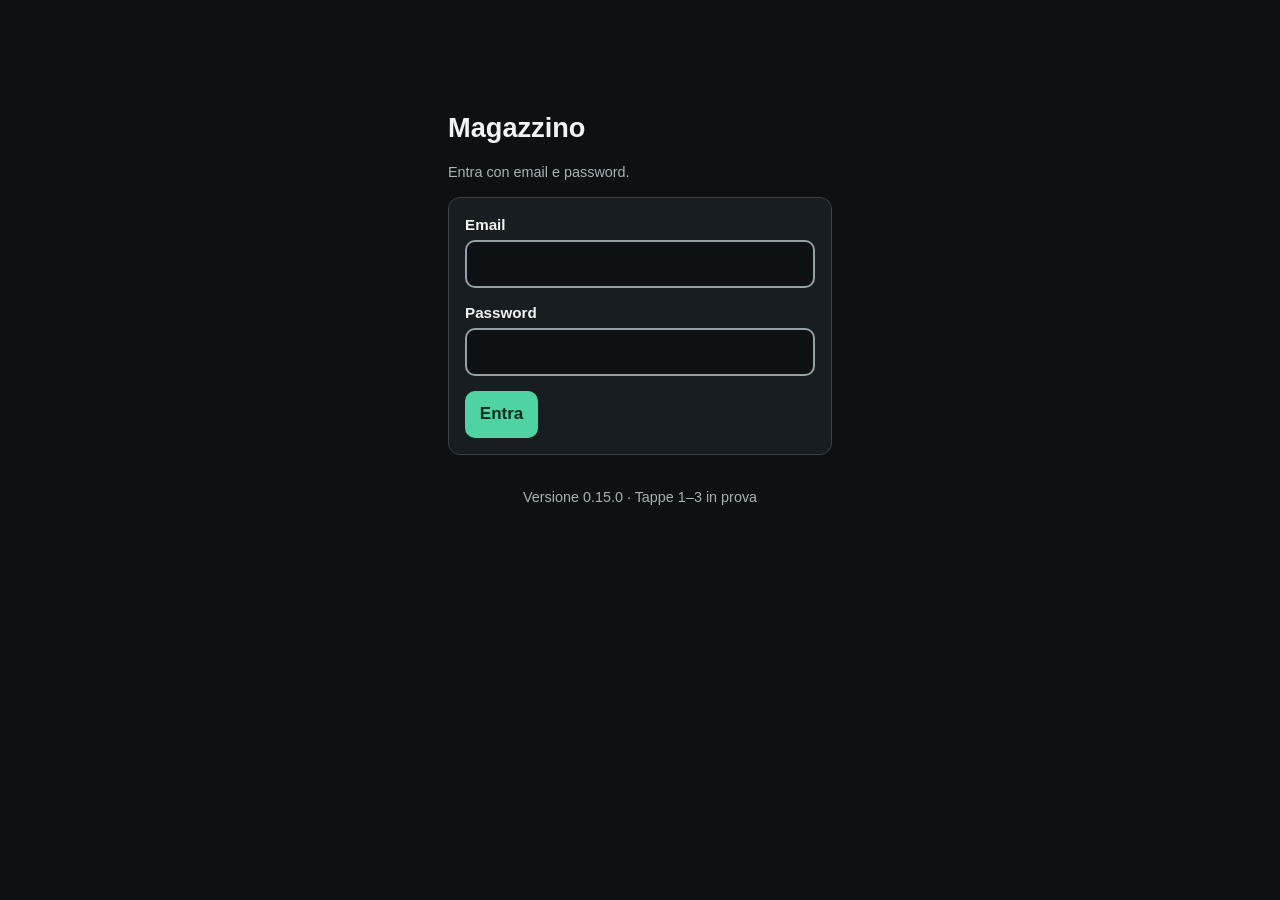
==== index.html @ 23227a6a "Magazzino 0.15.0 Co-Authored-By: Claude Fable 5.2 <noreply@anthropic.com>" ====
<!doctype html>
<html lang="it">
<head>
  <meta charset="utf-8">
  <meta name="viewport" content="width=device-width, initial-scale=1, viewport-fit=cover">
  <meta name="robots" content="noindex">
  <meta name="theme-color" content="#0e1114">
  <meta name="color-scheme" content="dark">
  <title>Magazzino</title>
  <link rel="manifest" href="manifest.webmanifest">
  <link rel="apple-touch-icon" href="icon-180.png">
  <meta name="apple-mobile-web-app-capable" content="yes">
  <meta name="mobile-web-app-capable" content="yes">
  <meta name="apple-mobile-web-app-status-bar-style" content="black-translucent">
  <link rel="stylesheet" href="css/stile.css">
</head>
<body>
  <div id="app"><p class="vuoto">Carico…</p></div>
  <noscript><p class="vuoto">Per usare l'app serve JavaScript attivo.</p></noscript>
  <script type="module" src="js/avvio.js"></script>
</body>
</html>
---- css/stile.css ----
/* Stile scuro (scelta del titolare): fondo quasi nero, testo chiaro, tasti e
   riquadri con un contorno ben visibile. I colori stanno tutti qui in cima. */
:root {
  color-scheme: dark;          /* anche tendine, spunte e barre di scorrimento diventano scure */
  --sfondo: #0e1114;
  --carta: #181d22;            /* schede e righe */
  --campo: #0e1114;            /* dentro i riquadri dove si scrive */
  --testo: #f2f4f3;
  --tenue: #a7b1b4;
  --bordo: #39434a;            /* contorno di schede e righe */
  --bordo-tasto: #93a0a6;      /* contorno di tasti e riquadri: più chiaro, si deve vedere */
  --accento: #4fd3a3;
  --accento-testo: #062a1d;    /* testo scuro sopra i tasti pieni */
  --sopra-pieno: #0b0e11;
  --allarme: #ff8f7a;
  --giallo: #ffd76e;
  --raggio: 12px;
}

* { box-sizing: border-box; }
[hidden] { display: none !important; }

body {
  margin: 0;
  background: var(--sfondo);
  color: var(--testo);
  font: 17px/1.45 -apple-system, BlinkMacSystemFont, "Segoe UI", Roboto, sans-serif;
  -webkit-text-size-adjust: 100%;
}

h1 { font-size: 1.7rem; margin: 0 0 .2rem; }
h2 { font-size: 1.35rem; margin: 0; }
h3 { font-size: 1.05rem; margin: 1.4rem 0 .5rem; }
a { color: var(--accento); }

.centro { max-width: 26rem; margin: 0 auto; padding: 12vh 16px 2rem; }
.sotto, .nota, .aiuto, .piede, footer { color: var(--tenue); font-size: .9rem; }
.piede { margin-top: 2rem; text-align: center; }

.cornice { max-width: 46rem; margin: 0 auto; padding: 0 16px 5.5rem; }
.cornice > header {
  display: flex; flex-wrap: wrap; gap: .4rem 1rem; align-items: center; justify-content: space-between;
  padding: .9rem 0 .6rem;
}
.locale { display: flex; gap: .5rem; align-items: center; font-size: 1.1rem; }
.conto { display: flex; flex-wrap: wrap; gap: .3rem .6rem; align-items: center; }
.cornice > footer { text-align: center; margin-top: 2rem; }

nav {
  display: flex; gap: .4rem; background: var(--carta); border: 2px solid var(--bordo);
  border-radius: var(--raggio); padding: .3rem; margin-bottom: 1.1rem;
}
nav a {
  flex: 1; text-align: center; padding: .6rem .3rem; border-radius: 9px;
  text-decoration: none; color: var(--testo); font-weight: 600;
}
nav a.qui { background: var(--accento); color: var(--accento-testo); }

@media (max-width: 640px) {
  nav.principale {
    position: fixed; left: 0; right: 0; bottom: 0; margin: 0; z-index: 5;
    border-radius: 0; border-width: 1px 0 0;
    padding-bottom: calc(.3rem + env(safe-area-inset-bottom));
  }
  nav a { font-size: .85rem; padding: .7rem .1rem; }
}

.testata { display: flex; align-items: center; justify-content: space-between; gap: .8rem; margin-bottom: .8rem; }
.barra-indietro {
  position: sticky; top: 0; z-index: 4; margin: 0 -16px; padding: .5rem 16px;
  padding-top: calc(.5rem + env(safe-area-inset-top));
  background: var(--sfondo); border-bottom: 2px solid var(--bordo);
}
button.indietro { font-weight: 700; padding: .5rem .9rem; }

button, .pulsante, input, select {
  font: inherit; color: var(--testo); border: 2px solid var(--bordo-tasto); border-radius: 10px;
  background: var(--carta); padding: .6rem .8rem; min-height: 44px;
}
input, select { background: var(--campo); }
input::placeholder { color: var(--tenue); opacity: .8; }
button:hover:not(:disabled), .pulsante:hover { border-color: var(--testo); }
button, .pulsante { cursor: pointer; text-decoration: none; display: inline-block; font-weight: 600; }
button.primario, .pulsante.primario { background: var(--accento); border-color: var(--accento); color: var(--accento-testo); }
button.leggero { border-color: color-mix(in srgb, var(--accento) 55%, transparent); background: transparent; color: var(--accento); padding: .4rem .7rem; }
button:disabled { opacity: .55; cursor: default; }
input, select { width: 100%; }
input[type="checkbox"] { width: 1.3rem; height: 1.3rem; min-height: 0; vertical-align: -3px; accent-color: var(--accento); }
input[type="search"] { margin-bottom: .7rem; }
input.stretto { width: 5.5rem; text-align: right; }
:focus-visible { outline: 3px solid var(--accento); outline-offset: 2px; }

.scheda { display: grid; gap: .9rem; background: var(--carta); border: 1px solid var(--bordo); border-radius: var(--raggio); padding: 1rem; }
.campo { display: grid; gap: .25rem; }
.etichetta { font-weight: 600; font-size: .95rem; }
.spunta { display: block; }
.azioni { display: flex; flex-wrap: wrap; gap: .6rem; align-items: center; }
.errore { color: var(--allarme); font-weight: 600; margin: 0; }
.errore:empty { display: none; }

.lista { list-style: none; margin: 0; padding: 0; display: grid; gap: .5rem; }
.riga, .riga-distinta {
  display: flex; flex-wrap: wrap; align-items: baseline; gap: .2rem .6rem; width: 100%; text-align: left;
  background: var(--carta); border: 1px solid var(--bordo); border-radius: var(--raggio);
  padding: .75rem .9rem; color: var(--testo); text-decoration: none; font-weight: 400;
}
.riga .nota { flex-basis: 100%; }
.riga.spento { opacity: .6; }
a.riga:hover, button.riga:hover { border-color: var(--bordo-tasto); }
.riga-distinta { align-items: center; justify-content: space-between; }
.riga-distinta .nome { font-weight: 600; }
.dose { display: flex; flex-wrap: wrap; align-items: center; gap: .4rem; }
.codice { font: .8rem ui-monospace, Menlo, monospace; color: var(--tenue); }
.bollo { font-size: .75rem; font-weight: 600; padding: .1rem .5rem; border-radius: 99px; background: #2a3339; border: 1px solid var(--bordo-tasto); white-space: nowrap; }
.bollo.attivo { background: #0f3527; border-color: var(--accento); color: var(--accento); }
.bollo.da_completare { background: #3a2f0c; border-color: var(--giallo); color: var(--giallo); }
.vuoto { color: var(--tenue); padding: 1.2rem; text-align: center; margin: 0; }
.aggiunta { margin-top: .4rem; }
.aggiunta .scheda { margin-bottom: .4rem; }
details { margin-top: 1.6rem; }
summary { cursor: pointer; font-weight: 600; padding: .6rem 0; }

/* ---------- Le tre famiglie, sempre riconoscibili ----------
   ARTICOLO (magazzino) blu · PREPARAZIONE (cucina) viola · PIATTO (vendita) terracotta.
   Il colore accompagna sempre la parola scritta, non la sostituisce. */
:root {
  --c-articolo: #6fb4ff;      --s-articolo: #0f2740;
  --c-preparazione: #cba4f7;  --s-preparazione: #2a1b3c;
  --c-piatto: #ff9d7a;        --s-piatto: #3b1e14;
}
.tipo-articolo { --c: var(--c-articolo); --s: var(--s-articolo); }
.tipo-preparazione { --c: var(--c-preparazione); --s: var(--s-preparazione); }
.tipo-piatto { --c: var(--c-piatto); --s: var(--s-piatto); }

.riga[class*="tipo-"], .riga-distinta[class*="tipo-"] { border-left: 7px solid var(--c); }
section[class*="tipo-"] > .testata h2, section[class*="tipo-"] > h2 { color: var(--c); }
section[class*="tipo-"] > .testata { border-bottom: 3px solid var(--c); padding-bottom: .5rem; }

.codice[class*="tipo-"] {
  background: var(--s); color: var(--c); border: 1px solid var(--c);
  border-radius: 6px; padding: .05rem .4rem; font-weight: 700; white-space: nowrap;
}
.codice .famiglia { font: 700 .66rem/1.5 -apple-system, sans-serif; text-transform: uppercase; letter-spacing: .04em; }
.categoria {
  font-size: .78rem; font-weight: 600; padding: .1rem .55rem; border-radius: 99px;
  color: var(--c); border: 1px dashed var(--c); background: transparent; white-space: nowrap;
}
.tipo-piatto.categoria { border-style: solid; background: var(--s); }
h2 .codice, h2 .categoria { vertical-align: middle; }

nav a.voce-articoli { color: var(--c-articolo); }
nav a.voce-preparazioni { color: var(--c-preparazione); }
nav a.voce-piatti { color: var(--c-piatto); }
nav a.voce-articoli.qui { background: var(--c-articolo); color: var(--sopra-pieno); }
nav a.voce-preparazioni.qui { background: var(--c-preparazione); color: var(--sopra-pieno); }
nav a.voce-piatti.qui { background: var(--c-piatto); color: var(--sopra-pieno); }

select.unita-misura { width: auto; min-width: 4.2rem; padding-left: .5rem; padding-right: .3rem; }
.con-unita { display: flex; gap: .4rem; }
.con-unita input { flex: 1; }
section[class*="tipo-"] > .testata .pulsante.primario { background: var(--c); border-color: var(--c); color: var(--sopra-pieno); }

/* ---------- Ricerca a imbuto e categorie ---------- */
.filtri { display: flex; flex-wrap: wrap; gap: .35rem; margin-bottom: .6rem; }
button.filtro {
  min-height: 36px; padding: .25rem .7rem; border-radius: 99px; font-size: .85rem; font-weight: 600;
  color: var(--c, var(--c-articolo)); border: 2px dashed var(--c, var(--c-articolo)); background: var(--carta);
}
button.filtro.attivo { background: var(--c, var(--c-articolo)); color: var(--sopra-pieno); border-style: solid; }
.filtri.tipo-piatto button.filtro { border-style: solid; }
.scelta-articolo .risultati { max-height: 19rem; overflow-y: auto; }
.scelta-articolo .risultati .riga { padding: .5rem .7rem; cursor: pointer; }
.scelta-articolo .risultati li.nota { padding: .3rem .2rem; }
.scelto { display: flex; flex-wrap: wrap; align-items: center; gap: .5rem; }
.scelto .riga-distinta { flex: 1; }

/* Stile scuro: anche le voci del menu sono tasti, col loro contorno. */
nav a { border: 2px solid var(--bordo); }
nav a.voce-articoli { border-color: color-mix(in srgb, var(--c-articolo) 55%, transparent); }
nav a.voce-preparazioni { border-color: color-mix(in srgb, var(--c-preparazione) 55%, transparent); }
nav a.voce-piatti { border-color: color-mix(in srgb, var(--c-piatto) 55%, transparent); }
nav a.voce-fornitori { border-color: var(--bordo-tasto); }
nav a.voce-fornitori.qui { background: var(--testo); color: var(--sopra-pieno); }

/* Conferma prima di togliere qualcosa */
.conferma { display: inline-flex; flex-wrap: wrap; gap: .4rem; align-items: center; }
button.pericolo { background: var(--allarme); border-color: var(--allarme); color: var(--sopra-pieno); }

/* ---------- Menu principale e pagine dei conti ---------- */
nav a.voce-menu { border-color: var(--bordo-tasto); }
nav a.voce-menu.qui { background: var(--accento); border-color: var(--accento); color: var(--accento-testo); }
nav.secondario { margin-top: -.4rem; }

.riquadri { display: grid; grid-template-columns: repeat(auto-fit, minmax(9rem, 1fr)); gap: .5rem; margin: .8rem 0; }
.riquadro { background: var(--carta); border: 2px solid var(--bordo); border-radius: var(--raggio); padding: .7rem .9rem; display: grid; }
.riquadro strong { font-size: 1.5rem; line-height: 1.2; }
.riquadro span { color: var(--tenue); font-size: .85rem; }
.riquadro.rosso { border-color: var(--allarme); } .riquadro.rosso strong { color: var(--allarme); }
.riquadro.giallo { border-color: var(--giallo); } .riquadro.giallo strong { color: var(--giallo); }

.numero { margin-left: auto; font-weight: 700; font-variant-numeric: tabular-nums; white-space: nowrap; }
.rosso { color: var(--allarme); }
.riga.allarme { border-color: var(--allarme); }
.nota.avviso { color: var(--giallo); flex-basis: 100%; }
.voci { list-style: none; margin: 0 0 .8rem; padding: 0; background: var(--carta); border: 2px solid var(--bordo); border-radius: var(--raggio); }
.voce { display: flex; justify-content: space-between; gap: 1rem; padding: .6rem .9rem; border-bottom: 1px solid var(--bordo); }
.voce:last-child { border-bottom: 0; }
.voce strong { text-align: right; }
.due { display: grid; grid-template-columns: repeat(auto-fit, minmax(16rem, 1fr)); gap: 1rem; }
.gruppo h3 { display: flex; justify-content: space-between; gap: 1rem; border-bottom: 2px solid var(--bordo); padding-bottom: .3rem; }
input[type="radio"] { width: 1.3rem; height: 1.3rem; min-height: 0; vertical-align: -3px; accent-color: var(--accento); }

/* ---------- Andamento: i grafici (pensati per lo schermo grande) ---------- */
.cornice.larga { max-width: 78rem; }
.griglia-grafici { display: grid; grid-template-columns: repeat(auto-fit, minmax(min(100%, 30rem), 1fr)); gap: 1rem; align-items: start; }
.scheda-grafico { background: var(--carta); border: 2px solid var(--bordo); border-radius: var(--raggio); padding: 1rem; min-width: 0; }
.scheda-grafico h3 { margin: 0 0 .2rem; }
.scheda-grafico > .nota { margin: 0 0 .6rem; }
.grafico-area { position: relative; }
svg.grafico { display: block; width: 100%; height: auto; }
svg.grafico .griglia { stroke: #2a3238; stroke-width: 1; }
svg.grafico .base { stroke: #56626a; stroke-width: 1; }
svg.grafico .guida { stroke: #93a0a6; stroke-width: 1; }
svg.grafico .asse { fill: var(--tenue); font-size: 11px; }
svg.grafico .valore { fill: var(--testo); font-size: 12px; font-weight: 700; }
svg.grafico .anello { stroke: var(--carta); stroke-width: 2; }
svg.grafico rect:focus-visible { outline: 2px solid var(--accento); }
.fumetto {
  position: absolute; top: 0; transform: translateX(-50%); pointer-events: none; white-space: nowrap;
  background: #0b0e11; border: 2px solid var(--bordo-tasto); border-radius: 8px; padding: .3rem .55rem;
  display: grid; font-size: .8rem; color: var(--tenue);
}
.fumetto strong { color: var(--testo); font-size: .95rem; }
details.numeri { margin-top: .5rem; }
details.numeri summary { font-size: .85rem; color: var(--tenue); padding: .3rem 0; font-weight: 600; }
details.numeri table { border-collapse: collapse; width: 100%; font-size: .85rem; }
details.numeri th, details.numeri td { text-align: left; padding: .25rem .4rem; border-bottom: 1px solid var(--bordo); }
details.numeri .num { text-align: right; font-variant-numeric: tabular-nums; }
.classifica { list-style: none; margin: 0; padding: 0; display: grid; gap: .55rem; }
.classifica li { display: grid; grid-template-columns: minmax(7rem, 12rem) 1fr auto; gap: .2rem .6rem; align-items: center; }
.classifica .chi { overflow: hidden; text-overflow: ellipsis; white-space: nowrap; font-size: .9rem; }
.classifica .pista { height: 14px; }
.classifica .barra { display: block; height: 100%; border-radius: 0 4px 4px 0; }
.classifica .quanto { font-weight: 700; font-variant-numeric: tabular-nums; font-size: .9rem; }
.classifica .nota { grid-column: 2 / -1; font-size: .78rem; }
@media (max-width: 640px) {
  nav.principale a { font-size: .74rem; padding: .7rem 0; }
  .classifica li { grid-template-columns: 1fr auto; }
  .classifica .pista { grid-column: 1 / -1; order: 3; }
  .classifica .nota { grid-column: 1 / -1; order: 4; }
}
.quale-archivio { background: var(--carta); border: 2px solid var(--bordo-tasto); border-radius: var(--raggio); padding: .8rem; margin: .8rem 0; display: grid; gap: .5rem; }
.quale-archivio .filtri, .quale-archivio .nota { margin: 0; }
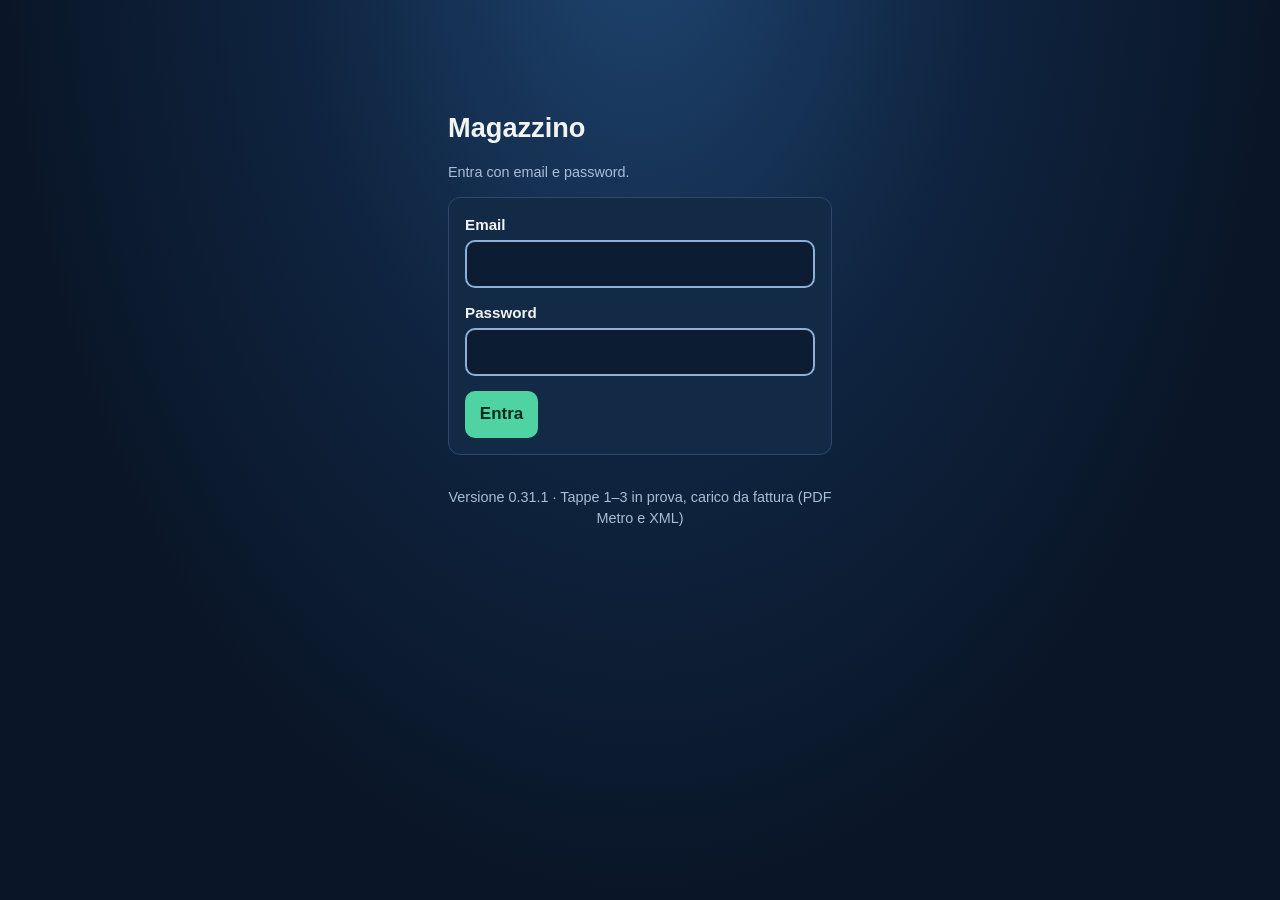
==== commit 7638b01d: "Versione 0.31.1: sfondo Blu notte Co-Authored-By: Claude Fable 5.2 <noreply@anthropic.com>" ====
--- a/index.html
+++ b/index.html
@@ -4,7 +4,7 @@
   <meta charset="utf-8">
   <meta name="viewport" content="width=device-width, initial-scale=1, viewport-fit=cover">
   <meta name="robots" content="noindex">
-  <meta name="theme-color" content="#0e1114">
+  <meta name="theme-color" content="#0a1628">
   <meta name="color-scheme" content="dark">
   <title>Magazzino</title>
   <link rel="manifest" href="manifest.webmanifest">
--- a/css/stile.css
+++ b/css/stile.css
@@ -20,6 +20,27 @@
 * { box-sizing: border-box; }
 [hidden] { display: none !important; }
 
+/* Gli sfondi fra cui scegliere (dalla Home). Cambiano il fondo e, di conseguenza, schede, campi e contorni,
+   perché restino leggibili sopra quel fondo. Testo, verde dei tasti, rosso e giallo degli avvisi non cambiano. */
+html[data-sfondo="notte"] {
+  --sfondo: #0a1628; --fondale: radial-gradient(ellipse at 50% -10%, #1f4570 0%, #0f2440 38%, #0a1628 70%);
+  --carta: #132a47; --campo: #0c1d33; --bordo: #2a4a6e; --bordo-tasto: #8fb0d6; --tenue: #a9bdd6; --sopra-pieno: #071221;
+}
+html[data-sfondo="oceano"] {
+  --sfondo: #071a2e; --fondale: linear-gradient(180deg, #17558f 0%, #0d305a 40%, #071a2e 100%);
+  --carta: #12305a; --campo: #0a1e38; --bordo: #32598a; --bordo-tasto: #8fb3dc; --tenue: #a8bfd9; --sopra-pieno: #06111f;
+}
+html[data-sfondo="indaco"] {
+  --sfondo: #0d1030; --fondale: linear-gradient(160deg, #1c2466 0%, #101642 45%, #090b22 100%);
+  --carta: #171d4d; --campo: #0e1238; --bordo: #343c80; --bordo-tasto: #a0a8e6; --tenue: #b3b9e0; --sopra-pieno: #080a20;
+}
+html[data-sfondo="petrolio"] {
+  --sfondo: #071a1e; --fondale: linear-gradient(180deg, #0f3b44 0%, #0a252b 45%, #061417 100%);
+  --carta: #0f2b31; --campo: #091e23; --bordo: #2a5560; --bordo-tasto: #8fbac3; --tenue: #a6c2c7; --sopra-pieno: #051215;
+}
+/* Il fondo sfumato sta fermo dietro la pagina mentre si scorre. */
+body::before { content: ""; position: fixed; inset: 0; z-index: -1; background: var(--fondale, var(--sfondo)); }
+
 body {
   margin: 0;
   background: var(--sfondo);
@@ -183,6 +204,7 @@
 nav a.voce-fornitori.qui { background: var(--testo); color: var(--sopra-pieno); }
 
 /* Conferma prima di togliere qualcosa */
+.scelta-in-riga { flex-basis: 100%; }
 .conferma { display: inline-flex; flex-wrap: wrap; gap: .4rem; align-items: center; }
 button.pericolo { background: var(--allarme); border-color: var(--allarme); color: var(--sopra-pieno); }
 
@@ -251,3 +273,104 @@
 }
 .quale-archivio { background: var(--carta); border: 2px solid var(--bordo-tasto); border-radius: var(--raggio); padding: .8rem; margin: .8rem 0; display: grid; gap: .5rem; }
 .quale-archivio .filtri, .quale-archivio .nota { margin: 0; }
+a.bollo { text-decoration: none; }
+.bollo.rifiutato { background: #3b1612; border-color: var(--allarme); color: var(--allarme); }
+
+/* ---------- Fatture raccolte per anno e per mese ---------- */
+details.tendina { margin-top: .6rem; border: 2px solid var(--bordo-tasto); border-radius: var(--raggio); background: var(--carta); }
+details.tendina > summary { display: flex; flex-wrap: wrap; align-items: center; gap: .3rem .7rem; padding: .7rem .9rem; list-style: none; }
+details.tendina > summary::-webkit-details-marker { display: none; }
+details.tendina > summary::before { content: "▸"; color: var(--accento); font-weight: 700; }
+details.tendina[open] > summary::before { content: "▾"; }
+details.tendina > summary strong { text-transform: capitalize; }
+details.tendina.anno > summary strong { font-size: 1.2rem; }
+details.tendina.anno > details, details.tendina.mese > .lista { margin: 0 .6rem .6rem; }
+details.tendina.mese { background: transparent; border-width: 1px; border-color: var(--bordo); }
+
+/* ---------- Elenchi lunghi divisi in reparti: icone, e dentro le tendine ---------- */
+.icona { font-size: 1.4rem; line-height: 1; }
+details.tendina.reparto { background: transparent; border-width: 1px; border-color: var(--bordo); }
+details.tendina.reparto[open] { border-color: var(--bordo-tasto); border-width: 2px; }
+details.tendina.reparto > summary strong { text-transform: none; }
+details.tendina.reparto > .lista { margin: 0 .6rem .6rem; }
+.reparti > .leggero, .reparti .leggero { margin: .2rem 0 .1rem; }
+.griglia-reparti { display: grid; grid-template-columns: repeat(auto-fill, minmax(9.5rem, 1fr)); gap: .6rem; margin-top: .6rem; }
+button.reparto-icona { display: grid; justify-items: center; align-content: start; gap: .25rem; text-align: center; padding: 1rem .5rem; min-height: 8.2rem;
+  background: var(--carta); border: 2px solid var(--bordo-tasto); border-radius: var(--raggio); color: var(--testo); }
+button.reparto-icona .icona { font-size: 2.4rem; }
+button.reparto-icona .numero { margin-left: 0; }
+button.reparto-icona.allarme { border-color: var(--allarme); }
+.tipo-piatto button.reparto-icona.allarme { border-color: var(--giallo); }
+
+/* ---------- Home e tasto della casina ---------- */
+.barra-indietro { display: flex; gap: .5rem; align-items: center; }
+a.casina { font-size: 1.25rem; line-height: 1; padding: .45rem .8rem; }
+a.casina.qui { border-color: var(--accento); }
+a.reparto-icona { display: grid; justify-items: center; align-content: start; gap: .25rem; text-align: center; padding: 1rem .5rem; min-height: 8.2rem;
+  background: var(--carta); border: 2px solid var(--bordo-tasto); border-radius: var(--raggio); color: var(--testo); text-decoration: none; }
+a.reparto-icona:hover { border-color: var(--testo); }
+a.reparto-icona .icona { font-size: 2.4rem; }
+a.reparto-icona strong { font-size: 1.05rem; }
+.casa h3 { margin: 1.4rem 0 0; }
+
+/* ---------- Ordini ---------- */
+.testa-reparto { margin: 0 .6rem .6rem; }
+pre.messaggio { white-space: pre-wrap; background: var(--campo); border: 1px solid var(--bordo); border-radius: var(--raggio); padding: .8rem; font: inherit; font-size: .9rem; user-select: all; }
+a.reparto-icona.allarme { border-color: var(--allarme); }
+.scheda-confronto { border: 2px solid var(--bordo-tasto); border-radius: var(--raggio); padding: .2rem .9rem .8rem; margin: 1rem 0; background: var(--carta); }
+.scheda-confronto.allarme { border-color: var(--giallo); }
+.scheda-confronto h3 { margin: .7rem 0 .4rem; }
+.scheda-confronto .voci { background: transparent; margin-bottom: .5rem; }
+.scheda-confronto p { margin: .5rem 0 .3rem; }
+
+/* ---------- Lista unica della spesa ---------- */
+a.pulsante.filtro { border-style: solid; padding: .45rem .8rem; }
+a.pulsante.filtro.attivo { background: var(--accento); border-color: var(--accento); color: var(--accento-testo); }
+label.riga-spesa { cursor: pointer; align-items: center; }
+label.riga-spesa input[type="checkbox"] { width: 1.7rem; height: 1.7rem; flex: none; }
+label.riga-spesa.presa { opacity: .55; }
+label.riga-spesa.presa strong { text-decoration: line-through; }
+details.tendina.reparto.finito > summary { opacity: .6; }
+button.reparto-icona.finito { opacity: .55; }
+
+/* ---------- Posta ---------- */
+textarea.codice { width: 100%; font-family: ui-monospace, Menlo, monospace; font-size: .75rem; background: var(--campo); color: var(--testo);
+  border: 2px solid var(--bordo-tasto); border-radius: var(--raggio); padding: .6rem; resize: vertical; }
+.blocco-codice { margin: .6rem 0 1rem; display: grid; gap: .4rem; }
+ol.passi { margin: .6rem 0; padding-left: 1.3rem; display: grid; gap: .5rem; }
+
+/* ---------- Niente che allarghi la pagina sul telefono ---------- */
+.riga > *, .riga-distinta > * { max-width: 100%; min-width: 0; }
+.riga strong { overflow-wrap: anywhere; }
+html, body { overflow-x: clip; }
+
+/* ---------- Avviso in alto e tasto che lampeggia ---------- */
+#avviso-volante { position: fixed; z-index: 20; left: 50%; transform: translateX(-50%); top: calc(.6rem + env(safe-area-inset-top));
+  width: min(34rem, calc(100vw - 1.2rem)); display: flex; flex-wrap: wrap; align-items: center; gap: .5rem .7rem;
+  background: var(--carta); border: 2px solid var(--accento); border-radius: var(--raggio); padding: .8rem .9rem;
+  box-shadow: 0 8px 30px rgba(0, 0, 0, .55); animation: scende .25s ease-out; }
+#avviso-volante strong { flex: 1 1 12rem; }
+@keyframes scende { from { transform: translate(-50%, -120%); } to { transform: translate(-50%, 0); } }
+.contatore { display: inline-block; min-width: 1.3rem; margin-left: .3rem; padding: 0 .3rem; border-radius: 99px; font-size: .72rem; font-weight: 700;
+  background: var(--giallo); color: #1a1500; text-align: center; line-height: 1.3rem; }
+a.reparto-icona .contatore { margin-left: 0; }
+.lampeggia { animation: lampeggia 1s ease-in-out infinite; border-color: var(--giallo) !important; }
+@keyframes lampeggia { 50% { background: var(--giallo); color: #1a1500; } }
+@media (prefers-reduced-motion: reduce) { .lampeggia { animation: none; background: var(--giallo); color: #1a1500; } #avviso-volante { animation: none; } }
+
+/* ---------- Preventivi ---------- */
+.link-preventivo { font: .8rem ui-monospace, Menlo, monospace; color: var(--tenue); overflow-wrap: anywhere; margin: .3rem 0; user-select: all; }
+.tipo-articolo-testo { color: var(--c-articolo); font-weight: 600; }
+ul.prezzi-preventivo { flex-basis: 100%; margin: .4rem 0; background: transparent; }
+
+/* ---------- Inventario ---------- */
+.riga-inventario { align-items: center; }
+.riga-inventario.presa { border-left-color: var(--accento); }
+.riga-inventario.presa .nota { color: var(--accento); }
+.riga-inventario input.stretto { font-size: 1.15rem; font-weight: 700; }
+
+/* ---------- Scelta dello sfondo ---------- */
+.sfondi { display: grid; grid-template-columns: repeat(auto-fill, minmax(8.5rem, 1fr)); gap: .6rem; }
+button.sfondo-prova { display: grid; gap: .4rem; justify-items: center; padding: .6rem; border-width: 2px; background: transparent; }
+button.sfondo-prova .campione { display: block; width: 100%; height: 3.2rem; border-radius: 8px; border: 1px solid rgba(255, 255, 255, .25); }
+button.sfondo-prova[aria-pressed="true"] { border-color: var(--accento); box-shadow: 0 0 0 2px var(--accento) inset; }
